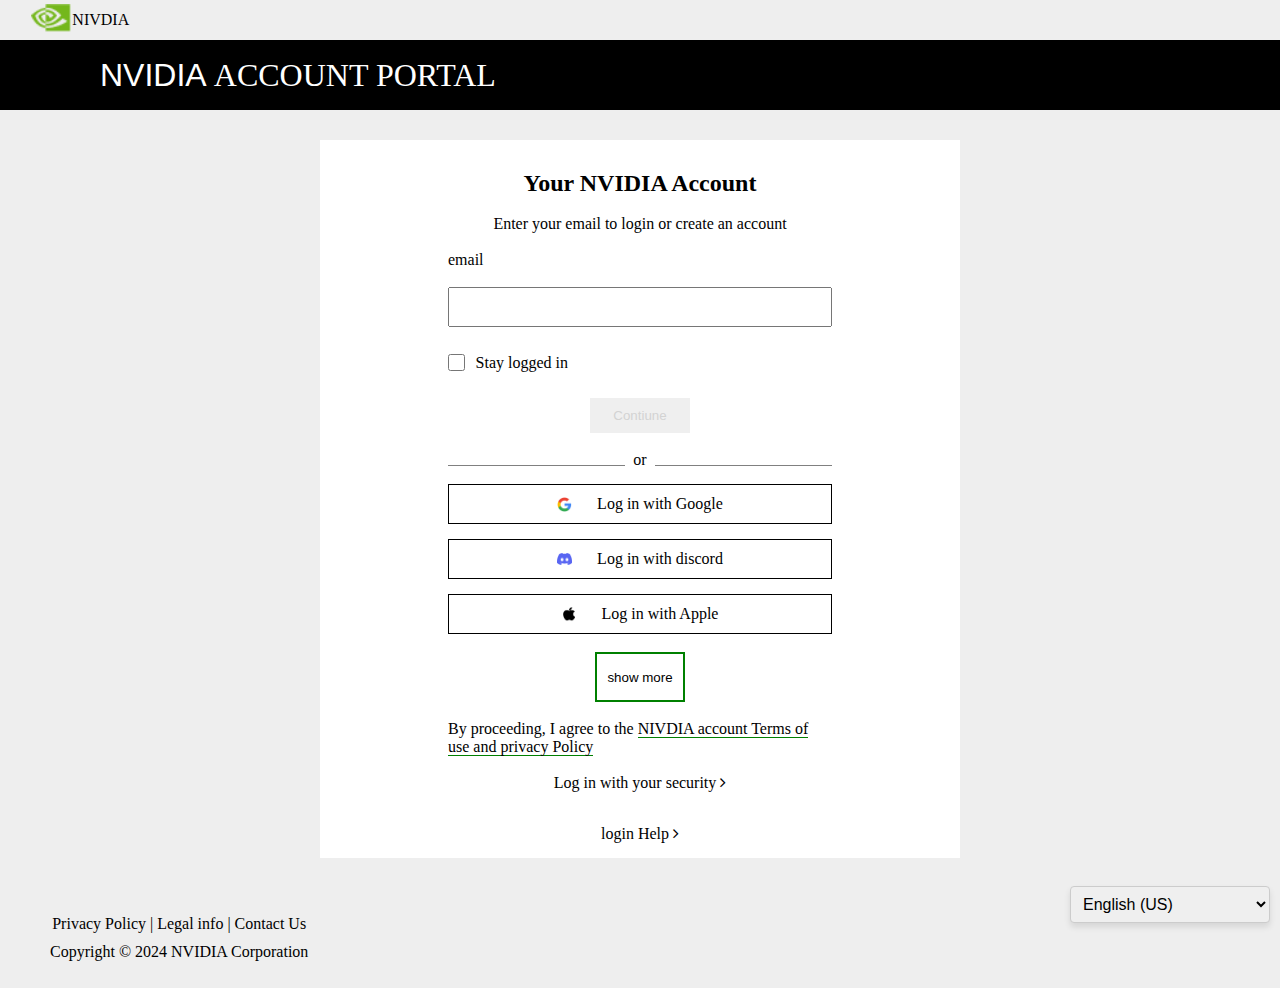
==== login.html @ 1fab8663 "updating" ====
<!DOCTYPE html>
<html lang="en">
<head>
    <meta charset="UTF-8">
    <meta name="viewport" content="width=device-width, initial-scale=1.0">
    <title>NVIDIA login</title>
    <link rel="stylesheet" href="/login.css">
    <link rel="stylesheet" href="https://cdnjs.cloudflare.com/ajax/libs/font-awesome/4.7.0/css/font-awesome.css"
        integrity="sha512-5A8nwdMOWrSz20fDsjczgUidUBR8liPYU+WymTZP1lmY9G6Oc7HlZv156XqnsgNUzTyMefFTcsFH/tnJE/+xBg=="
        crossorigin="anonymous" referrerpolicy="no-referrer" 
    />
    <script src="/login.js" defer></script>
</head>
<body>
    
    <div class="container">
        <div class="above_div">
            <div id="icon"><img src="/Images/Eye Mark.png" alt=""></div>
            <p>NIVDIA</p>
        </div>
        <!-- <label for="oya">
            <i class="fa fa-align-justify" aria-hidden="true"></i>
        </label>
        <input type="checkbox" name="" id="oya" hidden> -->
        <nav>
            <p>NVIDIA <span style="font-family: Cambria, Cochin, Georgia, Times, 'Times New Roman', serif;">Account portal</span></p>
            
        </nav>
        <main>
            <h2>Your NVIDIA Account</h2> 
            <p>Enter your email to login or create an account</p>
            <form action="">
               <p>email</p>
               <input type="email" name="email" id="email" autocomplete="email">
               <aside>
                <input type="checkbox" id="">
                <span>Stay logged in</span>
                
               </aside>
               <button id="email_btn">Contiune</button>
               <section>
                <span></span> or <span></span>
               </section>
               <figure class="mediaBox">
                <!-- <a href="">
                    <div class="figure_div">
                        <div class="spot">
                            <img src="/Images/google.png" alt="">
                        </div>
                        <p>Log in with Google</p>
                    </div>
                </a>
                <a href=""><div class="figure_div">
                    <div class="spot"><img src="/Images/discord-logo.png" alt=""></div> <p>Log in with discord</p>
                </div></a>
                <a href=""><div class="figure_div">
                    <div class="spot"><img src="/Images/apple.png" alt=""></div> <p>Log in with Facebook</p>
                </div></a>
                <a href=""><div class="figure_div">
                    <div class="spot"><img src="/Images/facebook.png" alt=""></div> <p>Log in with Apple</p>
                </div></a>
                <article>
                    <a href=""><div class="figure_div">
                        <div class="spot"><img src="/Images/QQ.jpeg" alt=""></div> <p>Log in with QQ</p>
                    </div></a>
                    <a href=""><div class="figure_div">
                        <div class="spot"><img src="/Images/weChat.png" alt=""></div> <p>Log in with WeChat</p>
                    </div></a>
                </article> -->
               </figure> 
               <button id="show_button">show more</button>
               <p id="p">By proceeding, I agree to the <a href="">NIVDIA account Terms of use and privacy Policy</a></p>
               <a href="" class="move">Log in with your security   <i class="fa fa-angle-right" aria-hidden="true"></i></a>
               <a href="" class="move">login Help   <i class="fa fa-angle-right" aria-hidden="true"></i></a>
            </form>
           
        </main>
        <footer>
            <div class="lefthand">
                <p><a href=""><span>Privacy Policy |</span></a>
                    <a href=""><span>Legal info  |</span></a>
                    <a href=""><span>Contact Us</span></a>
                </p>
                <p>Copyright © 2024 NVIDIA Corporation</p>
            </div>
            <div class="country-selector">
                <label for="countries"></label>
                <select id="countries" name="countries">
                    <option value="none" disabled selected >English (US)</option>
                    <!-- <option value="us">United States</option>
                    <option value="uk">United Kingdom</option>
                    <option value="canada">Canada</option>
                    <option value="india">India</option>
                    <option value="australia">Australia</option>
                    <option value="germany">Germany</option>
                    <option value="japan">Japan</option>
                    <option value="china">China</option>
                    <option value="nigeria">Nigeria</option>
                    <option value="south_africa">South Africa</option> -->
                </select>
            </div>
        </footer>
    </div>
</body>
</html>
---- login.css ----
*{
    margin: 0;
    padding: 0;
    box-sizing: border-box;
}
html{
    background: #EEEEEE;
}
.container{
    height: 100%;
    /* min-height: 200px; */
    display: flex;
    flex-direction: column;
    align-items: center;
    justify-content: space-around;
    position: relative;
    z-index: 1;
}
.above_div{
    /* border: 1px solid; */
    height: 30px;
    width: 100px;
    display: flex;
    align-items: center;
    justify-content: space-around;
    top: 5px;
    margin-bottom: 10px;
    position: absolute;
    left: 30px;
}
#icon{
    width: 40px;
    /* border: 1px solid red; */
}
#icon>img{
    height: 100%;
    width: 100%;
    object-fit: 100%;
    object-position: center;
}
nav{
    height: 70px;
    width: 100%;
    display: flex;
    align-items: center;
    text-indent: 20px;
    gap: 50px;
    background: black;
    color: #ffff;
    margin-top: 40px;
}
nav>p{
    text-transform: uppercase;
    margin-left: 80px;
    font-size: 2rem;
    font-weight: 100;
    font-family: Arial, Helvetica, sans-serif;
}
main{
    min-height: 500px;
    width: 50%;
    padding-top: 30px;
    display: flex;
    flex-direction: column;
    align-items: center;
    justify-content: space-around;
    gap: 18px;
    background: #ffffff;
    margin-top: 30px;
}
form{
    width: 60%;
    /* border: 1px solid blue; */
    display: flex;
    flex-direction: column;
    gap: 18px;
    align-items: left;
}

aside{
    height: 35px;
    width: 120px;
     display: flex;
     align-items: center;
     justify-content: space-between;
}
input[type="checkbox"]{
    border: none;
    height: 17px;
    width: 17px;
    cursor: pointer;
}
input{
    height: 40px;
    outline: none;
    text-indent: 15px;
}
section{
    height: 15px;
    display: flex;
    justify-content: space-between;
}
section span{
    width: 46%;
    border-bottom: 1px solid grey;
}
#email_btn{
    height: 35px;
    width: 100px;
    margin: 0 auto;
    cursor: pointer;
    border: none;
    /* background: gray; */
    color: lightgray;
    cursor: not-allowed;
}
figure{
    /* border: 1px solid red; */
    width: 100%;
    display: flex;
    flex-direction: column;
    gap: 15px;
}
figure a{
    text-decoration: none;
    color: black;
}
.spot{
    height: 15px;
    width: 15px;
    /* border: 1px solid yellow; */
}
.spot img{
    height: 100%;
    width: 100%;
    object-fit: contain;
    object-position: center;
}
.figure_div{
    height: 40px;
    width: 100%;
    display: flex;
    gap: 25px;
    align-items: center;
    justify-content: center;
    border: 1px solid;
}
#show_button{
    height: 50px;
    width: 90px;
    margin: 0 auto;
    cursor: pointer;
    background-color: transparent;
    border: 2px solid green;
}

p#p>a{
    border-bottom: 1px solid green;
    text-decoration: none;
    color: black;
}
p#p>a:hover{
    border-bottom: 1px solid;
}
.move{
    margin: 0 auto;
    text-decoration: none;
    color: black;
    font-family: Georgia, 'Times New Roman', Times, serif;
    font-weight: 500;
    margin-bottom: 15px;
}
.move:hover i {
    transform: translateX(25px);
    transition: transform 0.3s ease;
}
article{
    /* border: 1px solid rebeccapurple; */
    display: flex;
    flex-direction: column;
    gap: 15px;
    display: none;
}
footer{
    height: 120px;
    width: 100%;
    display: flex;
    /* gap: 20px; */
    justify-content: space-between;
    background-color: transparent;
}
.lefthand{
    height: 100px;
    margin-top: 30px;
    margin-left: 50px;
    display: flex;
    align-items: center;
    justify-content: center;
    gap: 10px;
    flex-direction: column;
    /* border: 1px solid green; */
}
.lefthand a{
    text-decoration: none;
    color: black;
}
.country-selector {
    height: 80px;
    width: 150px;
    display: flex;
    flex-direction: column;
    align-items: flex-start;
    background: transparent;
    padding: 20px;
    /* border: 1px solid #ccc; */
    margin-right: 80px;
    border-radius: 8px;
    /* box-shadow: 0 4px 6px rgba(0, 0, 0, 0.1); */
}

.country-selector label {
    font-size: 16px;
    margin-bottom: 8px;
    color: #333;
}

.country-selector select {
    width: 200px;
    padding: 8px;
    font-size: 16px;
    border: 1px solid #ccc;
    border-radius: 4px;
    outline: none;
    box-shadow: 0 4px 6px rgba(0, 0, 0, 0.1);
}

.country-selector select:focus {
    border-color: #EEEEEE;
}
p.error {
    color: red;
    font-size: 14px;
}

@media screen and (max-width: 550px) {
    nav p{
        width: 50%;
        font-size: 1.2rem;
    }
    main{
        width: 100%;
    }
    form{
        width: 80%;
    }
    footer{
      height: 150px;
      flex-direction: column-reverse;
      align-items: center;
      justify-content: center;
      background: #ffffff;
    }
    .lefthand{
        margin-left: 0;
        margin: 0 auto;
    }
}
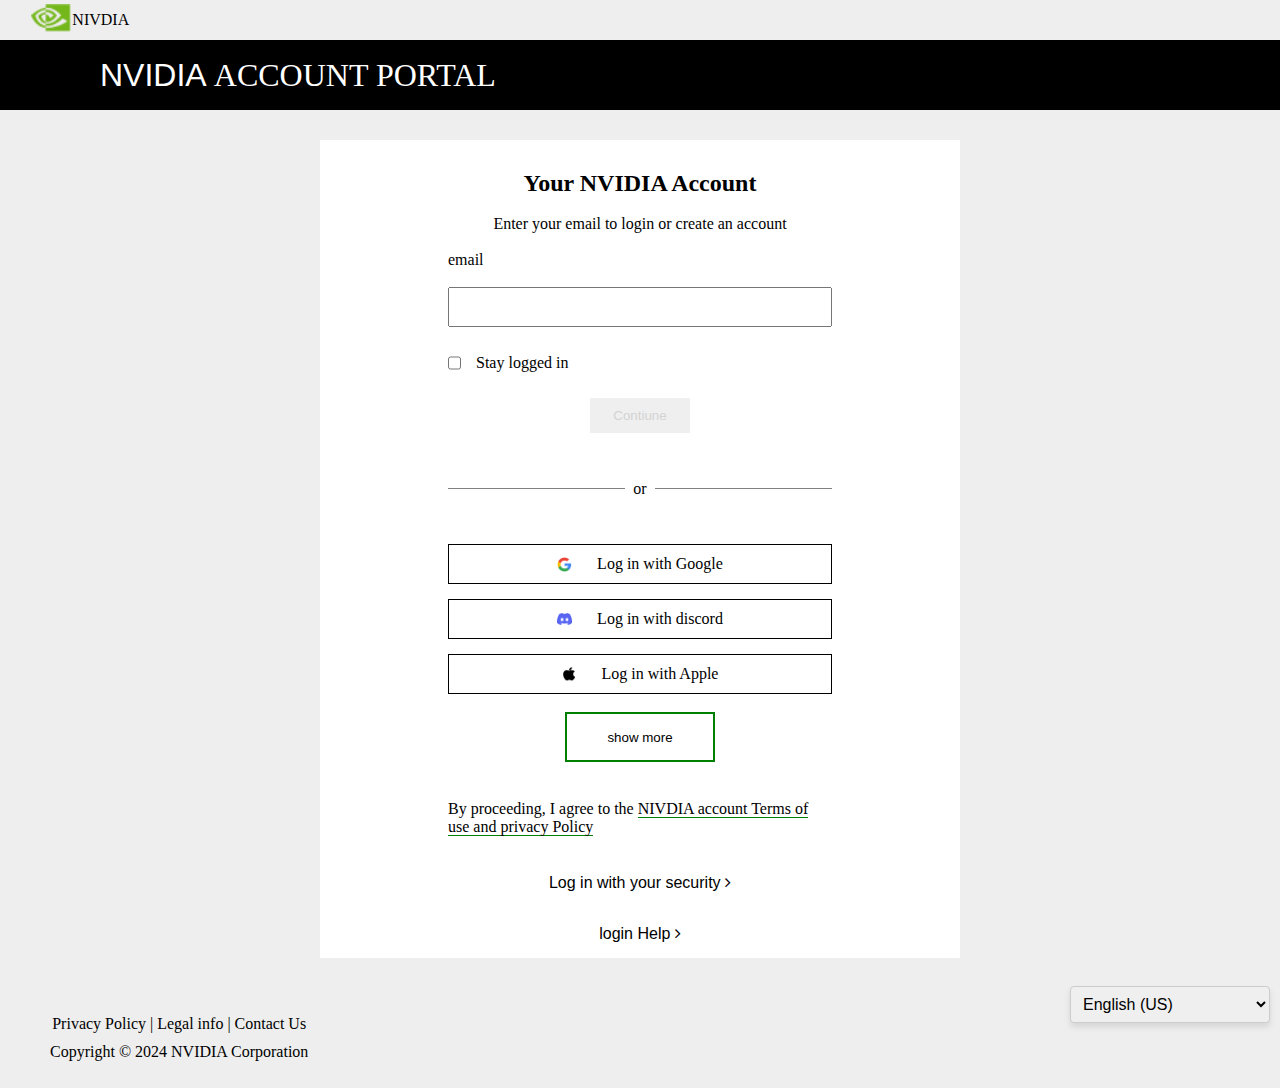
==== commit b7432fd0: "posting" ====
--- a/login.html
+++ b/login.html
@@ -4,7 +4,7 @@
     <meta charset="UTF-8">
     <meta name="viewport" content="width=device-width, initial-scale=1.0">
     <title>NVIDIA login</title>
-    <link rel="stylesheet" href="/login.css">
+    <link rel="stylesheet" href="/auth.css">
     <link rel="stylesheet" href="https://cdnjs.cloudflare.com/ajax/libs/font-awesome/4.7.0/css/font-awesome.css"
         integrity="sha512-5A8nwdMOWrSz20fDsjczgUidUBR8liPYU+WymTZP1lmY9G6Oc7HlZv156XqnsgNUzTyMefFTcsFH/tnJE/+xBg=="
         crossorigin="anonymous" referrerpolicy="no-referrer" 
--- a/auth.css
+++ b/auth.css
@@ -0,0 +1,535 @@
+
+*{
+    margin: 0;
+    padding: 0;
+    box-sizing: border-box;
+}
+html{
+    background: #EEEEEE;
+}
+.container{
+    height: 100%;
+    /* min-height: 200px; */
+    display: flex;
+    flex-direction: column;
+    align-items: center;
+    justify-content: space-around;
+    position: relative;
+    z-index: 1;
+}
+.above_div{
+    /* border: 1px solid; */
+    height: 30px;
+    width: 100px;
+    display: flex;
+    align-items: center;
+    justify-content: space-around;
+    top: 5px;
+    margin-bottom: 10px;
+    position: absolute;
+    left: 30px;
+}
+#icon{
+    width: 40px;
+    /* border: 1px solid red; */
+}
+#icon>img{
+    height: 100%;
+    width: 100%;
+    object-fit: 100%;
+    object-position: center;
+}
+nav{
+    height: 70px;
+    width: 100%;
+    display: flex;
+    align-items: center;
+    text-indent: 20px;
+    gap: 50px;
+    background: black;
+    color: #ffff;
+    margin-top: 40px;
+}
+nav>p{
+    text-transform: uppercase;
+    margin-left: 80px;
+    font-size: 2rem;
+    font-weight: 100;
+    font-family: Arial, Helvetica, sans-serif;
+}
+main{
+    min-height: 500px;
+    width: 50%;
+    padding-top: 30px;
+    display: flex;
+    flex-direction: column;
+    align-items: center;
+    justify-content: space-around;
+    gap: 18px;
+    background: #ffffff;
+    margin-top: 30px;
+}
+form{
+    width: 60%;
+    /* border: 1px solid blue; */
+    display: flex;
+    flex-direction: column;
+    gap: 18px;
+    align-items: left;
+}
+
+/* aside{
+    height: 35px;
+    width: 120px;
+     display: flex;
+     align-items: center;
+     justify-content: space-between;
+}
+input[type="checkbox"]{
+    border: none;
+    height: 17px;
+    width: 17px;
+    cursor: pointer;
+}
+input{
+    height: 40px;
+    outline: none;
+    text-indent: 15px;
+} */
+section{
+    height: 15px;
+    display: flex;
+    justify-content: space-between;
+}
+section span{
+    width: 46%;
+    border-bottom: 1px solid grey;
+}
+#email_btn{
+    height: 35px;
+    width: 100px;
+    margin: 0 auto;
+    cursor: pointer;
+    border: none;
+    /* background: gray; */
+    color: lightgray;
+    cursor: not-allowed;
+}
+figure{
+    /* border: 1px solid red; */
+    width: 100%;
+    display: flex;
+    flex-direction: column;
+    gap: 15px;
+}
+figure a{
+    text-decoration: none;
+    color: black;
+}
+.spot{
+    height: 15px;
+    width: 15px;
+    /* border: 1px solid yellow; */
+}
+.spot img{
+    height: 100%;
+    width: 100%;
+    object-fit: contain;
+    object-position: center;
+}
+.figure_div{
+    height: 40px;
+    width: 100%;
+    display: flex;
+    gap: 25px;
+    align-items: center;
+    justify-content: center;
+    border: 1px solid;
+}
+#show_button{
+    height: 50px;
+    width: 90px;
+    margin: 0 auto;
+    cursor: pointer;
+    background-color: transparent;
+    border: 2px solid green;
+}
+
+p#p>a{
+    border-bottom: 1px solid green;
+    text-decoration: none;
+    color: black;
+}
+p#p>a:hover{
+    border-bottom: 1px solid;
+}
+.move{
+    margin: 0 auto;
+    text-decoration: none;
+    color: black;
+    font-family: Georgia, 'Times New Roman', Times, serif;
+    font-weight: 500;
+    margin-bottom: 15px;
+}
+.move:hover i {
+    transform: translateX(25px);
+    transition: transform 0.3s ease;
+}
+article{
+    /* border: 1px solid rebeccapurple; */
+    display: flex;
+    flex-direction: column;
+    gap: 15px;
+    display: none;
+}
+footer{
+    height: 120px;
+    width: 100%;
+    display: flex;
+    /* gap: 20px; */
+    justify-content: space-between;
+    background-color: transparent;
+}
+.lefthand{
+    height: 100px;
+    margin-top: 30px;
+    margin-left: 50px;
+    display: flex;
+    align-items: center;
+    justify-content: center;
+    gap: 10px;
+    flex-direction: column;
+    /* border: 1px solid green; */
+}
+.lefthand a{
+    text-decoration: none;
+    color: black;
+}
+.country-selector {
+    height: 80px;
+    width: 150px;
+    display: flex;
+    flex-direction: column;
+    align-items: flex-start;
+    background: transparent;
+    padding: 20px;
+    /* border: 1px solid #ccc; */
+    margin-right: 80px;
+    border-radius: 8px;
+    /* box-shadow: 0 4px 6px rgba(0, 0, 0, 0.1); */
+}
+
+.country-selector label {
+    font-size: 16px;
+    margin-bottom: 8px;
+    color: #333;
+}
+
+.country-selector select {
+    width: 200px;
+    padding: 8px;
+    font-size: 16px;
+    border: 1px solid #ccc;
+    border-radius: 4px;
+    outline: none;
+    box-shadow: 0 4px 6px rgba(0, 0, 0, 0.1);
+}
+
+.country-selector select:focus {
+    border-color: #EEEEEE;
+}
+p.error {
+    color: red;
+    font-size: 14px;
+}
+
+@media screen and (max-width: 550px) {
+    nav p{
+        width: 50%;
+        font-size: 1.2rem;
+    }
+    main{
+        width: 100%;
+    }
+    form{
+        width: 80%;
+    }
+    footer{
+      height: 150px;
+      flex-direction: column-reverse;
+      align-items: center;
+      justify-content: center;
+      background: #ffffff;
+    }
+    .lefthand{
+        margin-left: 0;
+        margin: 0 auto;
+    }
+}
+
+
+
+
+/* SIGN UP CSS */
+
+
+*{
+    margin: 0;
+    padding: 0;
+    box-sizing: border-box;
+}
+html{
+    background: #EEEEEE;
+}
+.container{
+    height: 100%;
+    display: flex;
+    flex-direction: column;
+    align-items: center;
+    justify-content: space-around;
+    position: relative;
+    z-index: 1;
+}
+.above_div{
+    height: 30px;
+    width: 100px;
+    display: flex;
+    align-items: center;
+    justify-content: space-around;
+    top: 5px;
+    margin-bottom: 10px;
+    position: absolute;
+    left: 30px;
+}
+#icon{
+    width: 40px;
+}
+#icon>img{
+    height: 100%;
+    width: 100%;
+    object-fit: 100%;
+    object-position: center;
+}
+nav{
+    height: 70px;
+    width: 100%;
+    display: flex;
+    align-items: center;
+    text-indent: 20px;
+    gap: 50px;
+    background: black;
+    color: #ffff;
+    margin-top: 40px;
+}
+nav>p{
+    text-transform: uppercase;
+    margin-left: 80px;
+    font-size: 2rem;
+    font-weight: 100;
+    font-family: Arial, Helvetica, sans-serif;
+}
+main{
+    min-height: 500px;
+    width: 50%;
+    padding-top: 30px;
+    display: flex;
+    flex-direction: column;
+    align-items: center;
+    justify-content: space-around;
+    gap: 18px;
+    background: #ffffff;
+    margin-top: 30px;
+}
+form{
+    width: 60%;
+    display: flex;
+    flex-direction: column;
+    gap: 18px;
+    align-items: left;
+}
+
+aside{
+    height: 35px;
+    width: 150px;
+    display: flex;
+    align-items: center;
+    gap: 15px;
+}
+aside span{
+    width: 80% !important;
+    border-bottom: white;
+}
+#check{
+    border: none;
+    height: 17px;
+    width: 17px;
+    cursor: pointer;
+}
+input{
+    height: 40px;
+    outline: none;
+    text-indent: 15px;
+}
+section{
+    height: 35px;
+    display: flex;
+    align-items: center;
+    justify-content: space-between;
+    margin-top: 20px;
+    margin-bottom: 20px;
+}
+
+.move{
+    text-decoration: none;
+    color: black;
+    font-family: 'Franklin Gothic Medium', 'Arial Narrow', Arial, sans-serif;
+    font-weight: 500;
+}
+.move:hover i {
+    transform: translateX(25px);
+    transition: transform 0.3s ease;
+}
+#email_btn{
+    height: 35px;
+    width: 100px;
+    margin: 0 auto;
+    cursor: pointer;
+    border: none;
+    color: lightgray;
+    cursor: not-allowed;
+}
+figure{
+    width: 100%;
+    display: flex;
+    flex-direction: column;
+    gap: 15px;
+}
+
+#show_button{
+    height: 50px;
+    width: 150px;
+    margin: 0 auto;
+    cursor: pointer;
+    background-color: transparent;
+    border: 2px solid green;
+    margin-bottom: 20px;
+}
+#create{
+    height: 35px;
+    width: 150px;
+    margin: 0 auto;
+    cursor: pointer;
+    background-color: lightgray;
+    border: none;
+    margin-bottom: 20px;
+}
+
+p#p{
+    margin-bottom: 20px;
+}
+p#p>a{
+    border-bottom: 1px solid green;
+    text-decoration: none;
+    color: black;
+}
+p#p>a:hover{
+    border-bottom: 1px solid;
+}
+
+article{
+    position: relative;
+    border: 1px solid;
+    display: flex;
+    flex-direction: column;
+}
+article>input{
+    width: 80%;
+    border: none;
+}
+#eye_spot{
+    font-size: larger;
+    position: absolute;
+    right: 20px;
+    top: 10px;
+    cursor: pointer;
+}
+footer{
+    height: 120px;
+    width: 100%;
+    display: flex;
+    justify-content: space-between;
+    background-color: transparent;
+}
+.lefthand{
+    height: 100px;
+    margin-top: 30px;
+    margin-left: 50px;
+    display: flex;
+    align-items: center;
+    justify-content: center;
+    gap: 10px;
+    flex-direction: column;
+}
+.lefthand a{
+    text-decoration: none;
+    color: black;
+}
+.country-selector {
+    height: 80px;
+    width: 150px;
+    display: flex;
+    flex-direction: column;
+    align-items: flex-start;
+    background: transparent;
+    padding: 20px;
+    margin-right: 80px;
+    border-radius: 8px;
+}
+
+.country-selector label {
+    font-size: 16px;
+    margin-bottom: 8px;
+    color: #333;
+}
+
+.country-selector select {
+    width: 200px;
+    padding: 8px;
+    font-size: 16px;
+    border: 1px solid #ccc;
+    border-radius: 4px;
+    outline: none;
+    box-shadow: 0 4px 6px rgba(0, 0, 0, 0.1);
+}
+
+.country-selector select:focus {
+    border-color: #EEEEEE;
+}
+p.error {
+    color: red;
+    font-size: 14px;
+}
+
+@media screen and (max-width: 550px) {
+    nav p{
+        width: 50%;
+        font-size: 1.2rem;
+    }
+    main{
+        width: 100%;
+    }
+    form{
+        width: 80%;
+    }
+    footer{
+      height: 150px;
+      flex-direction: column-reverse;
+      align-items: center;
+      justify-content: center;
+      background: #ffffff;
+    }
+    .lefthand{
+        margin-left: 0;
+        margin: 0 auto;
+    }
+}